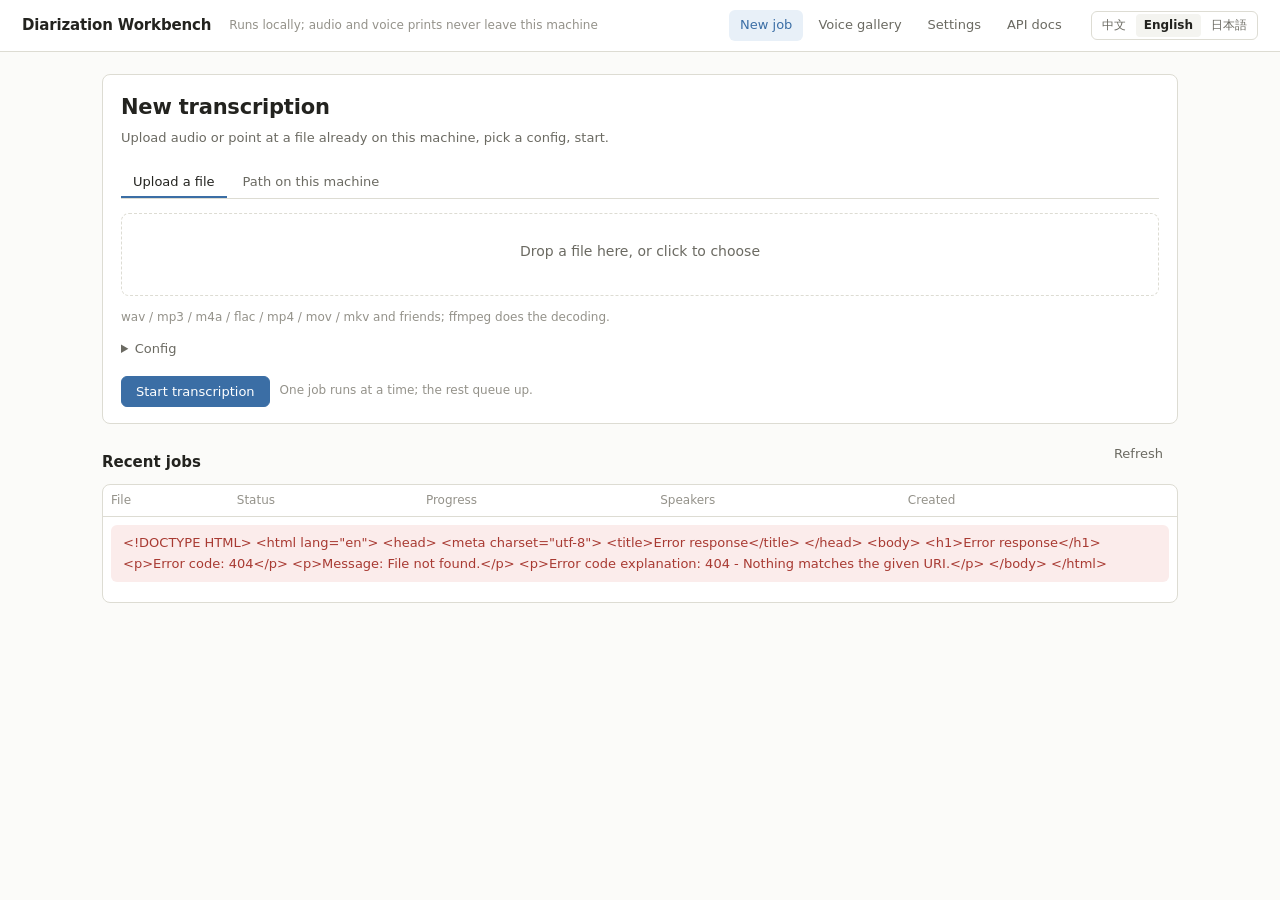
==== sdts/web/job.html @ e5ff7c45 "Add local three-language web workbench" ====
<!doctype html>
<html lang="zh-CN">
<head>
<meta charset="utf-8">
<meta name="viewport" content="width=device-width, initial-scale=1">
<title>Transcript</title>
<link rel="stylesheet" href="style.css">
</head>
<body data-title="job.title">
<header class="top">
  <span class="brand" data-i18n="app.name"></span>
  <nav class="main">
    <a href="index.html" data-i18n="nav.new"></a>
    <a href="registry.html" data-i18n="nav.registry"></a>
    <a href="settings.html" data-i18n="nav.settings"></a>
    <a href="/api/docs" target="_blank" rel="noopener" data-i18n="nav.docs"></a>
  </nav>
  <div class="spacer"></div>
  <div data-lang-switch></div>
</header>

<main>
  <div id="flash"></div>

  <div class="row between" style="margin-bottom:6px">
    <div>
      <h1 id="job-name">…</h1>
      <div class="sub" id="job-facts"></div>
    </div>
    <div class="row">
      <button id="cancel" hidden data-i18n="job.cancel"></button>
      <div class="row" id="exports" hidden></div>
    </div>
  </div>

  <!-- live progress -->
  <section class="card" id="progress-card">
    <div class="progress-head">
      <span class="stage" id="stage-label">…</span>
      <span class="count" id="stage-count"></span>
      <span class="spacer"></span>
      <span class="mono faint" id="progress-pct"></span>
    </div>
    <div class="bar" id="progress-bar"><i style="width:0%"></i></div>
    <p class="faint" id="progress-note" style="margin:8px 0 0"></p>
  </section>

  <div class="layout" style="margin-top:16px">
    <section>
      <div class="row between">
        <h2 style="margin-top:0" data-i18n="job.title"></h2>
        <input type="search" id="search" style="max-width:220px" data-i18n-placeholder="job.filters.search">
      </div>
      <div class="card" style="padding:6px 14px">
        <div id="transcript" class="transcript"><div class="empty" data-i18n="job.waiting"></div></div>
      </div>
    </section>

    <aside>
      <h2 style="margin-top:0" data-i18n="job.speakers.title"></h2>
      <div id="speakers"></div>
      <audio id="player" preload="none" style="width:100%;margin-top:6px" hidden></audio>
    </aside>
  </div>
</main>

<script type="module">
import { initI18n, t, getLang } from "./i18n.js";
import { api, el, clear, banner, errorText, fmtClock, fmtDuration, statusClass } from "./common.js";

initI18n();

const params = new URLSearchParams(location.search);
const jobId = params.get("id");
const flash = document.getElementById("flash");
const player = document.getElementById("player");

const COLOURS = ["#3b6ea5", "#b5651d", "#4a7a4a", "#8a4a8a", "#a83a32", "#3d7a7a",
                 "#7a6a2f", "#5a5a8a", "#8a5a3a", "#2f7d4f"];

const state = {
  summary: null,
  utterances: [],
  speakers: new Map(),   // id -> {display_name, colour}
  filter: null,          // speaker id or null
  search: "",
  es: null,
};

if (!jobId) {
  location.replace("index.html");
}

function unitSet() {
  return { seconds: t("common.seconds"), minutes: t("common.minutes") };
}

/* -- progress ---------------------------------------------------------- */
function renderProgress(job) {
  const stage = t(`job.stage.${job.stage}`) || job.stage;
  document.getElementById("stage-label").textContent = stage;
  const count = document.getElementById("stage-count");
  if (job.stage === "chunk" && job.stage_total > 1) {
    count.textContent = t("job.progress.chunk", { done: job.stage_done, total: job.stage_total });
  } else {
    count.textContent = "";
  }
  const pct = Math.round((job.progress || 0) * 100);
  document.getElementById("progress-pct").textContent = job.status === "done" ? "100%" : `${pct}%`;
  const bar = document.getElementById("progress-bar");
  bar.className = `bar ${job.status === "done" ? "done" : ""} ${job.status === "failed" ? "failed" : ""}`;
  bar.firstElementChild.style.width = `${job.status === "done" ? 100 : pct}%`;

  const note = document.getElementById("progress-note");
  if (job.status === "failed") note.textContent = job.error || "";
  else if (job.status === "cancelled") note.textContent = t("job.stage.cancelled");
  else if (job.cancelling) note.textContent = t("job.cancelling");
  else if (job.status === "running") note.textContent = t("job.cancel.note");
  else note.textContent = "";

  const finished = ["done", "failed", "cancelled"].includes(job.status);
  document.getElementById("cancel").hidden = finished;
  document.getElementById("exports").hidden = job.status !== "done";
  if (finished && job.status === "done") document.getElementById("progress-card").hidden = true;
  if (finished && state.es) { state.es.close(); state.es = null; }

  document.getElementById("job-name").textContent = job.source_name || job.id;
  const facts = [];
  if (job.meta?.duration) facts.push(`${t("job.meta.duration")} ${fmtClock(job.meta.duration)}`);
  if (job.meta?.language) facts.push(`${t("job.meta.language")} ${job.meta.language}`);
  if (job.meta?.utterances) facts.push(`${t("job.meta.utterances")} ${job.meta.utterances}`);
  if (job.meta?.rtf) facts.push(`RTF ${job.meta.rtf}`);
  document.getElementById("job-facts").textContent = facts.join(" · ");
}

/* -- speakers ---------------------------------------------------------- */
function colourFor(id) {
  let hash = 0;
  for (const ch of id) hash = (hash * 31 + ch.charCodeAt(0)) % 9973;
  return COLOURS[hash % COLOURS.length];
}

function renderSpeakers() {
  const host = clear(document.getElementById("speakers"));
  if (!state.summary) return;
  for (const spk of state.summary.speakers) {
    const colour = colourFor(spk.id);
    const nameInput = el("input", {
      type: "text", value: spk.display_name || "",
      placeholder: t("job.speakers.name.placeholder"),
    });
    nameInput.addEventListener("change", () => rename(spk.id, nameInput.value));
    nameInput.addEventListener("keydown", (e) => { if (e.key === "Enter") nameInput.blur(); });
    const decision = spk.decision ? t(`job.speakers.decision.${spk.decision}`) : "";
    const facts = [`${t("job.speakers.turns", { n: spk.turns })} · ${fmtDuration(spk.seconds, unitSet())}`];
    if (decision) facts.push(decision);
    if (spk.score !== null && spk.score !== undefined) facts.push(t("job.speakers.score", { score: spk.score }));
    host.appendChild(el("div", { class: "speaker-card" }, [
      el("div", { class: "head" }, [
        el("span", { class: "dot", style: `background:${colour}` }),
        el("span", { class: "id", text: spk.id }),
      ]),
      el("div", { style: "margin-top:6px" }, [nameInput]),
      el("div", { class: "facts", text: facts.join(" · ") }),
    ]));
  }
  host.appendChild(el("p", { class: "faint", text: t("job.speakers.rename.hint") }));
}

async function rename(speaker, name) {
  try {
    const out = await api(`/api/jobs/${jobId}/rename`, { method: "POST", body: { speaker, name } });
    state.summary.speakers = out.speakers;
    for (const utt of state.utterances) {
      if (utt.speaker === speaker) {
        utt.speaker_display = name.trim() || null;
      }
    }
    renderSpeakers();
    renderTranscript();
  } catch (err) {
    banner(flash, errorText(err, t));
  }
}

/* -- transcript -------------------------------------------------------- */
function displayName(utt) {
  return utt.speaker_display || utt.speaker;
}

function renderTranscript() {
  const host = clear(document.getElementById("transcript"));
  const query = state.search.toLowerCase();
  let shown = 0;
  for (const utt of state.utterances) {
    if (state.filter && utt.speaker !== state.filter) continue;
    if (query && !utt.text.toLowerCase().includes(query)
        && !displayName(utt).toLowerCase().includes(query)) continue;
    shown += 1;
    const colour = colourFor(utt.speaker);
    const playBtn = el("button", {
      class: "ghost play", title: t("job.play"),
      onclick: () => playFrom(utt),
    }, "▶");
    host.appendChild(el("div", { class: "utt" }, [
      el("div", { class: "when", text: fmtClock(utt.start) }),
      el("div", {}, [
        el("div", { class: "who" }, [
          el("span", { class: "dot", style: `background:${colour};width:8px;height:8px;border-radius:50%;display:inline-block` }),
          el("span", { text: displayName(utt) }),
          playBtn,
        ]),
        el("div", { class: "text", text: utt.text }),
      ]),
    ]));
  }
  if (!shown) {
    host.appendChild(el("div", { class: "empty", text: state.utterances.length ? t("job.filters.all") : t("job.waiting") }));
  }
}

function playFrom(utt) {
  player.hidden = false;
  const start = Math.max(0, utt.start - 0.25);
  const end = utt.end + 0.4;
  // `/clip` decodes server-side: seeking the raw <audio> to a timestamp is
  // accurate for wav but drifts badly on long compressed files.
  player.src = `/api/jobs/${jobId}/clip?start=${start.toFixed(2)}&seconds=${Math.max(1, end - start).toFixed(2)}`;
  player.play().catch(() => {});
}

document.getElementById("search").addEventListener("input", (e) => {
  state.search = e.target.value;
  renderTranscript();
});

/* -- exports ----------------------------------------------------------- */
function renderExports() {
  const host = clear(document.getElementById("exports"));
  for (const fmt of ["txt", "srt", "json", "md"]) {
    const a = el("a", {
      href: `/api/jobs/${jobId}/export?fmt=${fmt}`,
      download: "",
      class: "chip",
      text: t(`job.export.${fmt}`),
    });
    host.appendChild(a);
  }
}

document.getElementById("cancel").addEventListener("click", async () => {
  const btn = document.getElementById("cancel");
  btn.disabled = true;
  btn.textContent = t("job.cancelling");
  try {
    const { job } = await api(`/api/jobs/${jobId}/cancel`, { method: "POST" });
    renderProgress(job);
  } catch (err) {
    banner(flash, errorText(err, t));
    btn.disabled = false;
    btn.textContent = t("job.cancel");
  }
});

/* -- data loading ------------------------------------------------------ */
async function loadSummary() {
  try {
    const data = await api(`/api/jobs/${jobId}/summary`);
    state.summary = data;
    renderProgress(data.job);
    if (data.job.status === "done") {
      renderSpeakers();
      renderExports();
      await loadTranscript();
    } else if (!state.es) {
      watch();
    }
  } catch (err) {
    if (err.status === 404) { location.replace("index.html"); return; }
    banner(flash, errorText(err, t));
  }
}

async function loadTranscript() {
  try {
    const data = await api(`/api/jobs/${jobId}/result`);
    state.utterances = data.utterances || [];
    renderTranscript();
  } catch (err) {
    banner(flash, errorText(err, t));
  }
}

function watch() {
  // EventSource reconnects on its own; `end` closes it for good.
  const es = new EventSource(`/api/jobs/${jobId}/events`);
  state.es = es;
  es.addEventListener("progress", (e) => {
    const data = JSON.parse(e.data);
    const job = state.summary?.job;
    if (!job) return;
    job.stage = data.stage; job.stage_done = data.done;
    job.stage_total = data.total; job.progress = data.progress;
    renderProgress(job);
  });
  es.addEventListener("started", (e) => {
    const job = JSON.parse(e.data).job;
    if (state.summary) state.summary.job = job;
    renderProgress(job);
  });
  es.addEventListener("result", (e) => {
    const job = JSON.parse(e.data).job;
    if (state.summary) state.summary.job = job;
    renderProgress(job);
    loadSummary();
  });
  es.addEventListener("failed", (e) => {
    const data = JSON.parse(e.data);
    if (state.summary) { state.summary.job.status = "failed"; state.summary.job.error = data.error; }
    renderProgress(state.summary.job);
    loadSummary();
  });
  es.addEventListener("cancelled", () => loadSummary());
  es.addEventListener("end", (e) => {
    es.close();
    state.es = null;
    try {
      const data = JSON.parse(e.data);
      if (state.summary) state.summary.job.status = data.status;
    } catch { /* keepalive frame */ }
    loadSummary();
  });
  es.onerror = () => { /* transparent reconnect; nothing to say to the user */ };
}

document.addEventListener("sdts:langchange", () => {
  if (state.summary) {
    renderProgress(state.summary.job);
    renderSpeakers();
    renderTranscript();
    renderExports();
    document.getElementById("cancel").textContent = t("job.cancel");
  }
});

loadSummary();
</script>
</body>
</html>
---- sdts/web/style.css ----
/* Shared styles. One file, no framework, light and dark follow the OS.
 *
 * Colour choices are deliberate rather than decorative: the three status hues
 * are the only saturated colours on the page, so "running / failed / done" is
 * readable at a glance in a long job list. Everything else is neutral so the
 * transcript text stays the focus.
 */
:root {
  --bg: #fbfbf9;
  --surface: #ffffff;
  --surface-2: #f4f4f0;
  --border: #dddcd3;
  --text: #23231f;
  --text-dim: #6b6a62;
  --text-faint: #94928a;
  --accent: #3b6ea5;
  --accent-soft: #e8f0f8;
  --ok: #2f7d4f;
  --ok-soft: #e6f4ea;
  --warn: #9a6b13;
  --warn-soft: #fdf4e3;
  --err: #a83a32;
  --err-soft: #fbeceb;
  --radius: 8px;
  --mono: ui-monospace, "SF Mono", "Cascadia Mono", Menlo, Consolas, monospace;
  --sans: system-ui, -apple-system, "Segoe UI", "Hiragino Sans", "Noto Sans CJK SC",
          "Microsoft YaHei", sans-serif;
}

@media (prefers-color-scheme: dark) {
  :root {
    --bg: #17181a;
    --surface: #1e1f22;
    --surface-2: #26272b;
    --border: #35363b;
    --text: #e8e8e4;
    --text-dim: #a9a8a1;
    --text-faint: #7d7b75;
    --accent: #7aa8dc;
    --accent-soft: #1f2c3b;
    --ok: #7ac596;
    --ok-soft: #1d2d24;
    --warn: #dcb268;
    --warn-soft: #2e2718;
    --err: #e08d85;
    --err-soft: #33211f;
  }
}

* { box-sizing: border-box; }

body {
  margin: 0;
  font-family: var(--sans);
  background: var(--bg);
  color: var(--text);
  line-height: 1.6;
  font-size: 14px;
}

a { color: var(--accent); text-decoration: none; }
a:hover { text-decoration: underline; }

header.top {
  display: flex;
  align-items: center;
  gap: 18px;
  padding: 10px 22px;
  border-bottom: 1px solid var(--border);
  background: var(--surface);
  position: sticky;
  top: 0;
  z-index: 20;
  flex-wrap: wrap;
}

header.top .brand {
  font-weight: 600;
  font-size: 15px;
  letter-spacing: -0.01em;
}

header.top .tagline {
  color: var(--text-faint);
  font-size: 12px;
  flex: 1 1 auto;
  min-width: 0;
  overflow: hidden;
  text-overflow: ellipsis;
  white-space: nowrap;
}

nav.main { display: flex; gap: 4px; }

nav.main a {
  padding: 5px 11px;
  border-radius: 6px;
  color: var(--text-dim);
  font-size: 13px;
}

nav.main a:hover { background: var(--surface-2); text-decoration: none; }
nav.main a.active { background: var(--accent-soft); color: var(--accent); font-weight: 500; }

.lang-switch { display: flex; gap: 2px; border: 1px solid var(--border); border-radius: 6px; padding: 2px; }

.lang-switch button {
  border: 0;
  background: transparent;
  color: var(--text-dim);
  font-size: 12px;
  padding: 3px 8px;
  border-radius: 4px;
  cursor: pointer;
  font-family: inherit;
}

.lang-switch button.active { background: var(--surface-2); color: var(--text); font-weight: 600; }

main {
  max-width: 1120px;
  margin: 0 auto;
  padding: 22px 22px 80px;
}

h1 { font-size: 21px; font-weight: 600; margin: 0 0 4px; letter-spacing: -0.01em; }
h2 { font-size: 15px; font-weight: 600; margin: 26px 0 10px; }
h3 { font-size: 13px; font-weight: 600; margin: 0 0 6px; }

.sub { color: var(--text-dim); margin: 0 0 18px; font-size: 13px; }

.card {
  background: var(--surface);
  border: 1px solid var(--border);
  border-radius: var(--radius);
  padding: 16px 18px;
}

.card + .card { margin-top: 14px; }

label.field { display: block; margin-bottom: 12px; }
label.field > span { display: block; font-size: 12px; color: var(--text-dim); margin-bottom: 4px; }
label.field.inline { display: flex; align-items: center; gap: 8px; }
label.field.inline > span { margin: 0; }

input[type=text], input[type=number], input[type=search], select, textarea {
  width: 100%;
  padding: 7px 9px;
  border: 1px solid var(--border);
  border-radius: 6px;
  background: var(--surface);
  color: var(--text);
  font-family: inherit;
  font-size: 13px;
}

input:focus, select:focus, textarea:focus {
  outline: 2px solid var(--accent-soft);
  border-color: var(--accent);
}

button {
  font-family: inherit;
  font-size: 13px;
  padding: 7px 14px;
  border-radius: 6px;
  border: 1px solid var(--border);
  background: var(--surface);
  color: var(--text);
  cursor: pointer;
}

button:hover:not(:disabled) { background: var(--surface-2); }
button:disabled { opacity: 0.5; cursor: not-allowed; }

button.primary {
  background: var(--accent);
  border-color: var(--accent);
  color: #fff;
  font-weight: 500;
}

button.primary:hover:not(:disabled) { filter: brightness(1.08); }

button.danger { color: var(--err); border-color: var(--err); background: transparent; }
button.danger:hover:not(:disabled) { background: var(--err-soft); }

button.ghost { border-color: transparent; background: transparent; color: var(--text-dim); }
button.ghost:hover:not(:disabled) { background: var(--surface-2); }

.row { display: flex; gap: 10px; align-items: center; flex-wrap: wrap; }
.row.between { justify-content: space-between; }
.spacer { flex: 1 1 auto; }
.muted { color: var(--text-dim); }
.faint { color: var(--text-faint); font-size: 12px; }
.mono { font-family: var(--mono); font-size: 12px; }

.hint {
  font-size: 12px;
  color: var(--text-dim);
  background: var(--surface-2);
  border-radius: 6px;
  padding: 7px 10px;
  margin: 6px 0 12px;
}

.hint.warn { color: var(--warn); background: var(--warn-soft); }

.dropzone {
  border: 1.5px dashed var(--border);
  border-radius: var(--radius);
  padding: 26px 18px;
  text-align: center;
  color: var(--text-dim);
  cursor: pointer;
  transition: border-color .15s, background .15s;
}

.dropzone:hover, .dropzone.over { border-color: var(--accent); background: var(--accent-soft); }

.tabs { display: flex; gap: 4px; margin-bottom: 14px; border-bottom: 1px solid var(--border); }

.tabs button {
  border: 0;
  background: transparent;
  border-bottom: 2px solid transparent;
  border-radius: 0;
  padding: 7px 12px;
  color: var(--text-dim);
}

.tabs button.active { border-bottom-color: var(--accent); color: var(--text); font-weight: 500; }

table { width: 100%; border-collapse: collapse; font-size: 13px; }

th {
  text-align: left;
  font-weight: 500;
  font-size: 12px;
  color: var(--text-faint);
  padding: 6px 8px;
  border-bottom: 1px solid var(--border);
  white-space: nowrap;
}

td { padding: 8px; border-bottom: 1px solid var(--border); vertical-align: top; }
tbody tr:last-child td { border-bottom: 0; }
tbody tr.clickable { cursor: pointer; }
tbody tr.clickable:hover { background: var(--surface-2); }

.status {
  display: inline-block;
  font-size: 11px;
  padding: 1px 7px;
  border-radius: 10px;
  white-space: nowrap;
}

.status-queued { background: var(--surface-2); color: var(--text-dim); }
.status-running { background: var(--accent-soft); color: var(--accent); }
.status-done { background: var(--ok-soft); color: var(--ok); }
.status-failed { background: var(--err-soft); color: var(--err); }
.status-cancelled { background: var(--surface-2); color: var(--text-faint); }

.bar { height: 5px; background: var(--surface-2); border-radius: 3px; overflow: hidden; min-width: 80px; }
.bar > i { display: block; height: 100%; background: var(--accent); border-radius: 3px; transition: width .3s; }
.bar.done > i { background: var(--ok); }
.bar.failed > i { background: var(--err); }

.banner {
  padding: 8px 12px;
  border-radius: 6px;
  margin-bottom: 12px;
  font-size: 13px;
  transition: opacity .6s;
}

.banner.error { background: var(--err-soft); color: var(--err); }
.banner.ok { background: var(--ok-soft); color: var(--ok); }
.banner.fade { opacity: 0; }

.empty { color: var(--text-faint); padding: 22px 0; text-align: center; font-size: 13px; }

/* -- job page ---------------------------------------------------------- */

.progress-head { display: flex; align-items: baseline; gap: 12px; margin-bottom: 6px; }
.progress-head .stage { font-weight: 500; }
.progress-head .count { color: var(--text-dim); font-size: 12px; font-variant-numeric: tabular-nums; }

.layout { display: grid; grid-template-columns: minmax(0, 1fr) 300px; gap: 18px; align-items: start; }
@media (max-width: 900px) { .layout { grid-template-columns: minmax(0, 1fr); } }

.speaker-card {
  border: 1px solid var(--border);
  border-radius: var(--radius);
  padding: 10px 12px;
  margin-bottom: 8px;
  background: var(--surface);
}

.speaker-card .head { display: flex; align-items: center; gap: 8px; }
.speaker-card .dot { width: 9px; height: 9px; border-radius: 50%; flex: 0 0 auto; }
.speaker-card .id { font-family: var(--mono); font-size: 12px; color: var(--text-dim); }
.speaker-card input[type=text] { padding: 4px 7px; font-size: 13px; }
.speaker-card .facts { font-size: 11px; color: var(--text-faint); margin-top: 5px; }

.utt {
  display: grid;
  grid-template-columns: 76px 1fr;
  gap: 12px;
  padding: 7px 4px;
  border-bottom: 1px solid var(--border);
}

.utt:hover { background: var(--surface-2); }
.utt .when { font-family: var(--mono); font-size: 11px; color: var(--text-faint); padding-top: 3px; }
.utt .who { font-size: 12px; font-weight: 600; display: flex; align-items: center; gap: 6px; }
.utt .text { margin-top: 2px; white-space: pre-wrap; word-break: break-word; }
.utt.hidden { display: none; }
.utt .play {
  font-size: 11px;
  padding: 0 6px;
  border-radius: 4px;
  opacity: 0;
  transition: opacity .12s;
}
.utt:hover .play, .utt .play:focus { opacity: 1; }

.transcript { max-height: 62vh; overflow: auto; padding-right: 4px; }

.chip {
  display: inline-flex;
  align-items: center;
  gap: 5px;
  font-size: 12px;
  padding: 3px 9px;
  border-radius: 12px;
  border: 1px solid var(--border);
  background: var(--surface);
  cursor: pointer;
  user-select: none;
}

.chip.active { border-color: var(--accent); color: var(--accent); background: var(--accent-soft); }
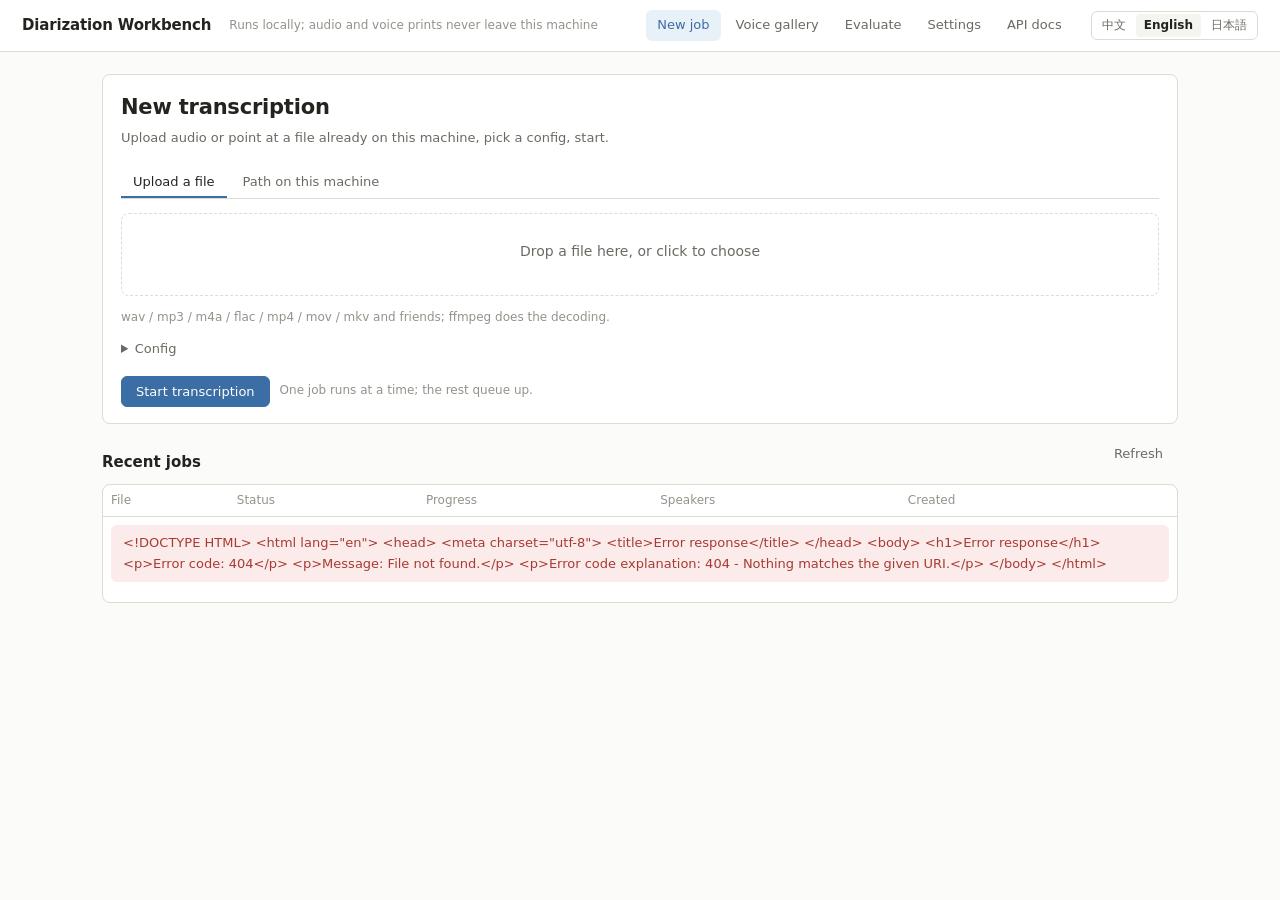
==== commit 7df36e9d: "Add stage replay, threshold sweeps and DER/WER evaluation" ====
--- a/sdts/web/job.html
+++ b/sdts/web/job.html
@@ -12,6 +12,7 @@
   <nav class="main">
     <a href="index.html" data-i18n="nav.new"></a>
     <a href="registry.html" data-i18n="nav.registry"></a>
+    <a href="eval.html" data-i18n="nav.eval"></a>
     <a href="settings.html" data-i18n="nav.settings"></a>
     <a href="/api/docs" target="_blank" rel="noopener" data-i18n="nav.docs"></a>
   </nav>
@@ -29,6 +30,7 @@
     </div>
     <div class="row">
       <button id="cancel" hidden data-i18n="job.cancel"></button>
+      <a id="sweep-link" class="chip" hidden data-i18n="job.sweep"></a>
       <div class="row" id="exports" hidden></div>
     </div>
   </div>
@@ -85,6 +87,7 @@
   filter: null,          // speaker id or null
   search: "",
   es: null,
+  poll: null,
 };
 
 if (!jobId) {
@@ -121,6 +124,9 @@
   const finished = ["done", "failed", "cancelled"].includes(job.status);
   document.getElementById("cancel").hidden = finished;
   document.getElementById("exports").hidden = job.status !== "done";
+  const sweep = document.getElementById("sweep-link");
+  sweep.hidden = job.status !== "done";
+  if (job.status === "done") sweep.href = `sweep.html?id=${encodeURIComponent(job.id)}`;
   if (finished && job.status === "done") document.getElementById("progress-card").hidden = true;
   if (finished && state.es) { state.es.close(); state.es = null; }
 
@@ -155,12 +161,32 @@
     const facts = [`${t("job.speakers.turns", { n: spk.turns })} · ${fmtDuration(spk.seconds, unitSet())}`];
     if (decision) facts.push(decision);
     if (spk.score !== null && spk.score !== undefined) facts.push(t("job.speakers.score", { score: spk.score }));
+
+    // A `review`-mode job still computes `best`; it just does not apply it.
+    // Offer one-click acceptance so a confident match is not lost, and show
+    // the candidate name explicitly - a bare score is meaningless to a human.
+    const suggestion = spk.decision === "accept" && spk.best && !spk.display_name
+      ? el("div", { class: "row", style: "margin-top:6px" }, [
+          el("span", { class: "faint", style: "flex:1",
+                       text: t("job.speakers.suggested", { name: spk.best }) }),
+          el("button", {
+            class: "primary", style: "padding:2px 9px;font-size:12px",
+            text: t("job.speakers.apply"),
+            onclick: () => {
+              nameInput.value = spk.best;
+              rename(spk.id, spk.best);
+            },
+          }),
+        ])
+      : null;
+
     host.appendChild(el("div", { class: "speaker-card" }, [
       el("div", { class: "head" }, [
         el("span", { class: "dot", style: `background:${colour}` }),
         el("span", { class: "id", text: spk.id }),
       ]),
       el("div", { style: "margin-top:6px" }, [nameInput]),
+      suggestion,
       el("div", { class: "facts", text: facts.join(" · ") }),
     ]));
   }
@@ -268,17 +294,41 @@
     const data = await api(`/api/jobs/${jobId}/summary`);
     state.summary = data;
     renderProgress(data.job);
-    if (data.job.status === "done") {
-      renderSpeakers();
-      renderExports();
-      await loadTranscript();
-    } else if (!state.es) {
-      watch();
+    const finished = ["done", "failed", "cancelled"].includes(data.job.status);
+    if (finished) {
+      stopPolling();
+      if (data.result_ready) {
+        renderSpeakers();
+        renderExports();
+        await loadTranscript();
+      }
+    } else {
+      // The job may have been queued before this page opened. SSE gives us
+      // smooth updates, and a slow poll is the safety net if the stream is
+      // interrupted (or the server is restarted mid-job).
+      if (!state.es) watch();
+      startPolling();
     }
   } catch (err) {
     if (err.status === 404) { location.replace("index.html"); return; }
     banner(flash, errorText(err, t));
   }
+}
+
+function startPolling() {
+  if (state.poll) return;
+  state.poll = setInterval(async () => {
+    try {
+      const { job } = await api(`/api/jobs/${jobId}`);
+      if (state.summary) state.summary.job = job;
+      renderProgress(job);
+      if (["done", "failed", "cancelled"].includes(job.status)) loadSummary();
+    } catch { /* EventSource or the next poll will catch up */ }
+  }, 3000);
+}
+
+function stopPolling() {
+  if (state.poll) { clearInterval(state.poll); state.poll = null; }
 }
 
 async function loadTranscript() {
@@ -330,7 +380,10 @@
     } catch { /* keepalive frame */ }
     loadSummary();
   });
-  es.onerror = () => { /* transparent reconnect; nothing to say to the user */ };
+  es.onerror = () => {
+    // EventSource reconnects by itself. If it cannot (server was stopped),
+    // `state.es` stays set, so the polling fallback keeps the page honest.
+  };
 }
 
 document.addEventListener("sdts:langchange", () => {
